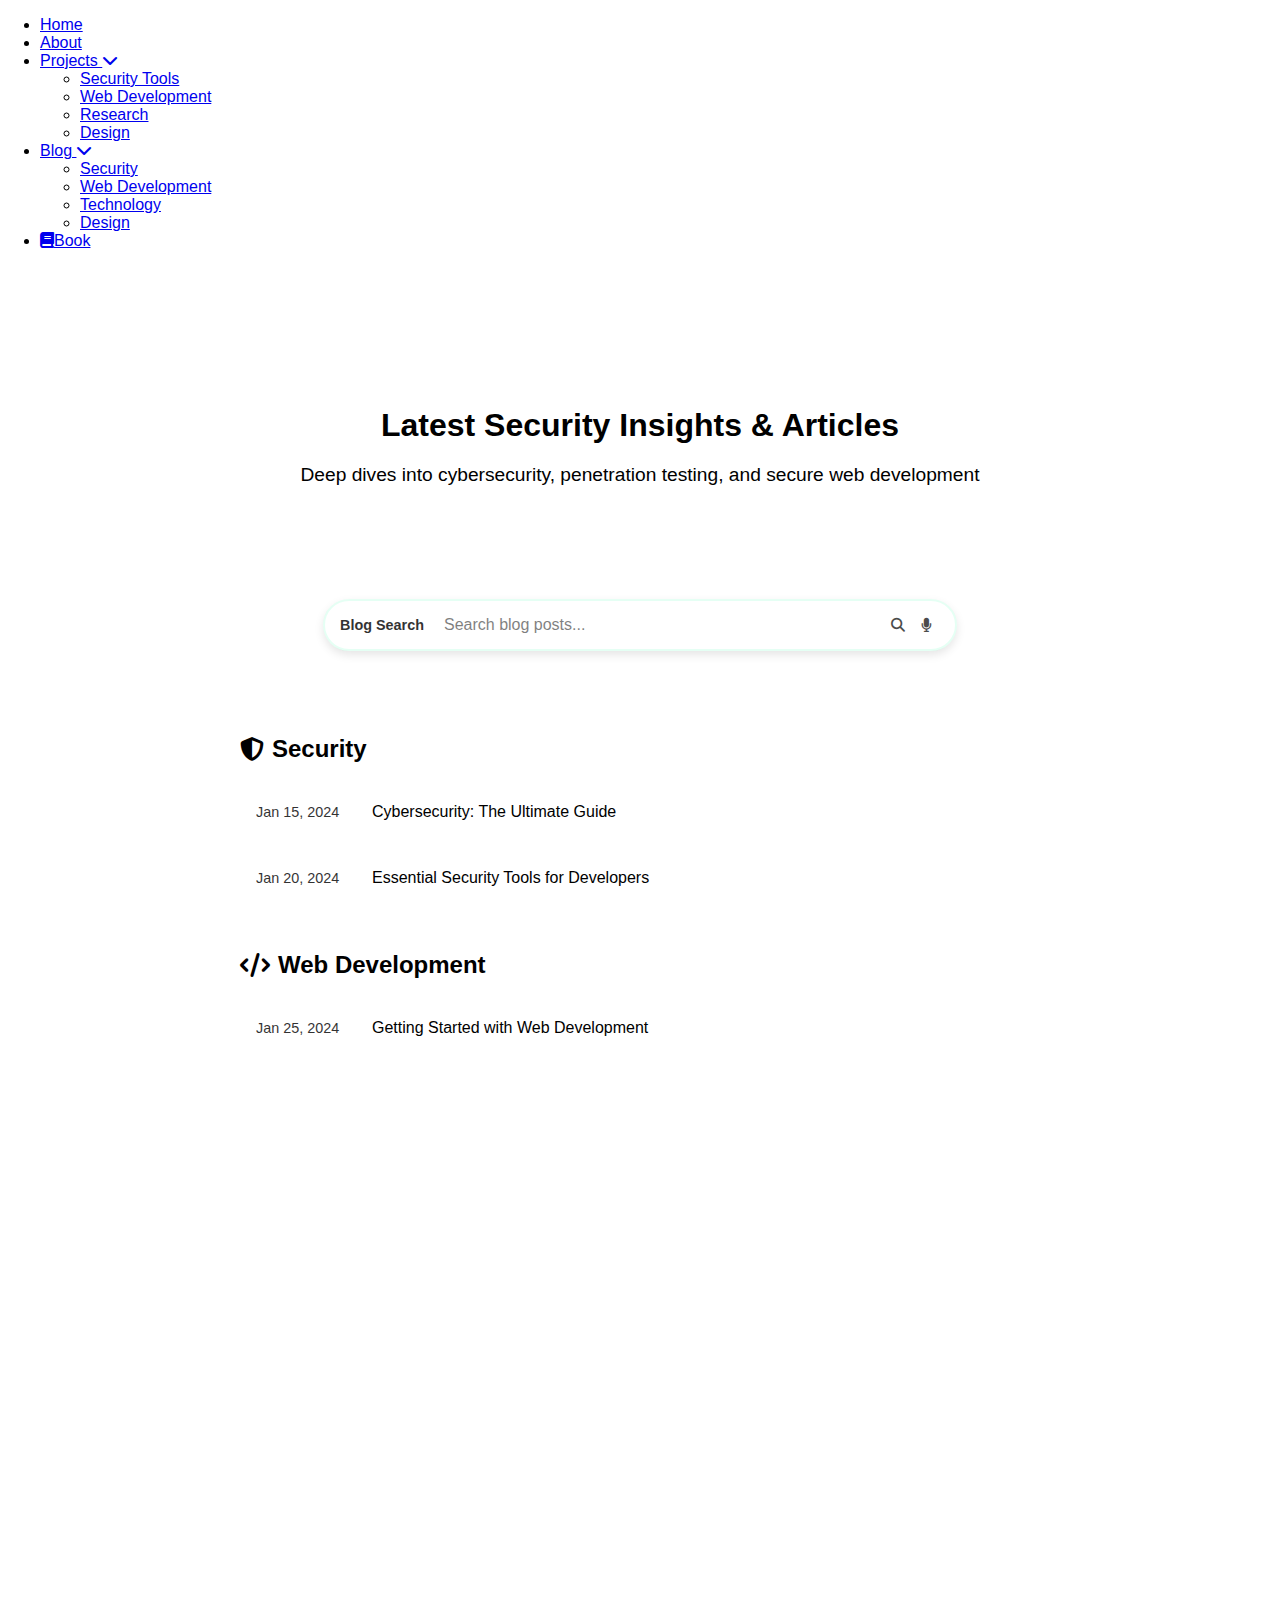
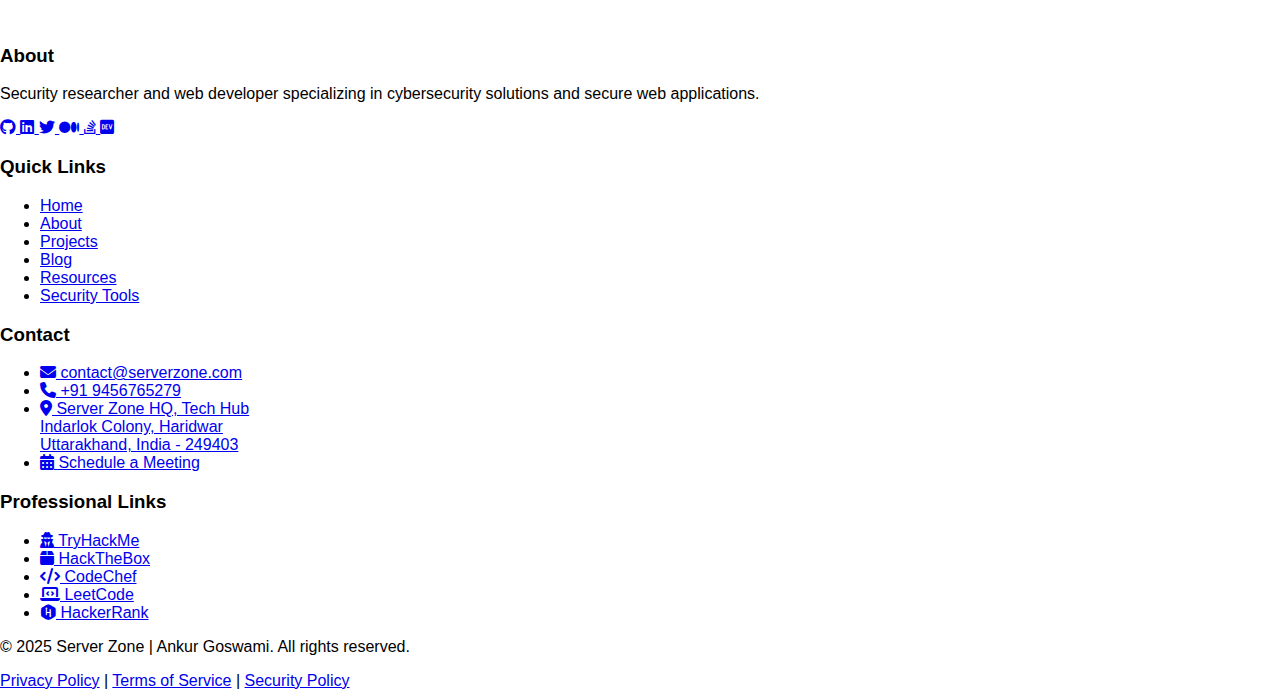
==== index.html @ b5e693ad "done" ====
<!DOCTYPE html>
<html lang="en">
<head>
    <meta charset="UTF-8">
    <meta name="viewport" content="width=device-width, initial-scale=1.0">
    <title>Blog - Ankur Goswami | Security Articles & Web Development</title>
    <meta name="description" content="Explore in-depth articles on cybersecurity, penetration testing, and web development by Ankur Goswami.">
    <meta name="keywords" content="cybersecurity, web development, penetration testing, security articles">
    <meta name="author" content="Ankur Goswami">
    
    <!-- Open Graph Tags -->
    <meta property="og:title" content="Security & Development Blog - Ankur Goswami">
    <meta property="og:description" content="Expert insights on cybersecurity and web development">
    <meta property="og:image" content="/images/blog/featured/blog-cover.jpg">
    
    <link rel="canonical" href="https://yoursite.com/blog">
    <link rel="stylesheet" href="css/blog.css">
    <link rel="stylesheet" href="css/styles.css">
    <link rel="stylesheet" href="https://cdnjs.cloudflare.com/ajax/libs/font-awesome/5.15.4/css/all.min.css">
    <link rel="stylesheet" href="https://cdnjs.cloudflare.com/ajax/libs/font-awesome/6.4.2/css/all.min.css">
    <script src="https://code.jquery.com/jquery-3.6.0.min.js"></script>
</head>
<body>
    <div id="header"></div>

    <main>
        <div class="blog-hero">
            <h1>Latest Security Insights & Articles</h1>
            <p class="subtitle">Deep dives into cybersecurity, penetration testing, and secure web development</p>
        </div>

        <div id="blogContent">
            <!-- Blog list view -->
            <div id="blogList">
                <div class="blog-filters">
                    <div class="blog-search">
                        <span class="search-text">Blog Search</span>
                        <input type="text" placeholder="Search blog posts..." class="search-input">
                        <button class="search-btn" title="Search"><i class="fas fa-search"></i></button>
                        <button class="mic-btn" title="Activate microphone"><i class="fas fa-microphone"></i></button>
                    </div>
                </div>
                
                <div class="blog-posts-list">
                    <!-- Security Category -->
                    <div class="blog-category">
                        <h2><i class="fas fa-shield-alt"></i> Security</h2>
                        <div class="post-links">
                            <a href="./posts/cybersecurity-guide/index.html" class="post-link">
                                <span class="post-date">Jan 15, 2024</span>
                                <span class="post-title">Cybersecurity: The Ultimate Guide</span>
                            </a>
                            <a href="./posts/security-tools/index.html" class="post-link">
                                <span class="post-date">Jan 20, 2024</span>
                                <span class="post-title">Essential Security Tools for Developers</span>
                            </a>
                        </div>
                    </div>

                    <!-- Web Development Category -->
                    <div class="blog-category">
                        <h2><i class="fas fa-code"></i> Web Development</h2>
                        <div class="post-links">
                            <a href="./posts/web-development-basics/index.html" class="post-link">
                                <span class="post-date">Jan 25, 2024</span>
                                <span class="post-title">Getting Started with Web Development</span>
                            </a>
                        </div>
                    </div>
                </div>
            </div>

            <!-- Post Content Sections -->
            <div id="postView" class="hidden">
                <!-- Post 1 Content -->
                <div id="post1" class="post-content hidden">
                    <button class="back-btn" onclick="showBlogList()">
                        <i class="fas fa-arrow-left"></i> Back to Articles
                    </button>
                    <article>
                        <header>
                            <h1>Cybersecurity: The Ultimate Guide</h1>
                            <div class="post-meta">
                                <span><i class="far fa-user"></i> Ankur Goswami</span>
                                <span><i class="far fa-calendar"></i> January 15, 2024</span>
                            </div>
                        </header>
                        <img src="posts/post1/images/cybersecurity.png" alt="Cybersecurity Guide">
                        <div class="post-content">
                            <!-- Post content goes here -->
                            <p>Cybersecurity is the practice of protecting systems...</p>
                            <!-- Add full post content -->
                        </div>
                        <div class="share-buttons">
                            <button onclick="sharePost('twitter')" title="Share on Twitter"><i class="fab fa-twitter"></i></button>
                            <button onclick="sharePost('facebook')" title="Share on Facebook"><i class="fab fa-facebook"></i></button>
                            <button onclick="likePost()" class="like-btn">
                                <i class="far fa-heart"></i> <span class="like-count">0</span>
                            </button>
                        </div>
                    </article>
                </div>
                <!-- Add more post content sections here -->
            </div>
        </div>
    </main>

    <div id="footer"></div>
    
    <script>
        // Error handling for component loading
        $(document).ready(function() {
            const loadComponent = (id, path) => {
                $(`#${id}`).load(path, function(response, status, xhr) {
                    if (status === "error") {
                        console.error(`Error loading ${path}: ${xhr.status} ${xhr.statusText}`);
                        $(`#${id}`).html(`<div class="error">Failed to load component</div>`);
                    }
                });
            };

            loadComponent("header", "components/header.html");
            loadComponent("footer", "components/footer.html");
        });

        // Initialize blog with URL handling
        document.addEventListener('DOMContentLoaded', () => {
            const params = new URLSearchParams(window.location.search);
            const postId = params.get('post');
            
            if (postId) {
                loadPost(postId);
            } else {
                loadBlogList();
            }
        });
    </script>
    <script src="js/blog.js"></script>
    <script src="js/script.js"></script>

    <!-- Structured Data -->
    <script type="application/ld+json">
    {
        "@context": "https://schema.org",
        "@type": "Blog",
        "name": "Ankur Goswami's Security Blog",
        "description": "Expert articles on cybersecurity and web development",
        "url": "https://yoursite.com/blog",
        "author": {
            "@type": "Person",
            "name": "Ankur Goswami"
        }
    }
    </script>
</body>
</html>
---- css/styles.css ----
body {
    font-family: 'Poppins', sans-serif;
    margin: 0;
    padding: 0;
    background-color: var(--primary-color);
    color: var(--text-color);
}

header {
    background-color: var(--secondary-color);
    padding: 2rem 0;
    margin-bottom: 2rem;
}

header h1 {
    color: var(--accent-color);
    font-weight: 600;
}

#searchBar {
    max-width: 600px;
    margin: 0 auto 2rem;
    padding: 1rem 3rem;
    border: 2px solid rgba(0, 255, 148, 0.1);
    border-radius: 50px;
    background: var(--secondary-color);
    color: var(--text-color);
    font-size: 1rem;
    transition: all 0.3s ease;
    box-shadow: 0 4px 10px rgba(0, 0, 0, 0.1);
}

#searchBar:focus {
    outline: none;
    border-color: var(--accent-color);
    box-shadow: 0 0 15px rgba(0, 255, 148, 0.15);
}

#searchBar::placeholder {
    color: var(--text-color);
    opacity: 0.5;
}

#blogPosts {
    max-width: 1200px;
    margin: 0 auto;
    padding: 0 1rem;
    display: grid;
    grid-template-columns: repeat(auto-fill, minmax(300px, 1fr));
    gap: 20px;
    transition: opacity 0.3s ease, display 0.3s ease;
}

#postContent {
    transition: opacity 0.3s ease, display 0.3s ease;
}

.search-container {
    position: relative;
    max-width: 600px;
    margin: 2rem auto;
    width: 90%;
}

.search-container i {
    position: absolute;
    top: 50%;
    transform: translateY(-50%);
    pointer-events: none;
}

.search-container .fa-search {
    left: 20px;
    color: var(--accent-color);
    font-size: 1.1rem;
    opacity: 0.8;
}

.search-container .fa-microphone {
    right: 20px;
    color: var(--text-color);
    font-size: 1rem;
    opacity: 0.6;
    cursor: pointer;
    pointer-events: auto;
}

.search-container .fa-microphone:hover {
    color: var(--accent-color);
    opacity: 1;
}

.categories {
    display: flex;
    gap: 1rem;
    justify-content: center;
    margin: 2rem 0;
    flex-wrap: wrap;
    transition: opacity 0.3s ease;
}

.category-btn {
    padding: 0.5rem 1.5rem;
    border: 2px solid var(--accent-color);
    border-radius: 25px;
    background: transparent;
    color: var(--text-color);
    cursor: pointer;
    transition: all 0.3s ease;
}

.category-btn.active,
.category-btn:hover {
    background: var(--accent-color);
    color: white;
}

.featured-post {
    max-width: 1200px;
    margin: 0 auto 3rem;
    padding: 0 1rem;
    opacity: 1;
    transition: opacity 0.3s ease, display 0.3s ease;
}

.featured-card {
    display: grid;
    grid-template-columns: 1.2fr 1fr;
    gap: 2rem;
    background: var(--secondary-color);
    border-radius: 15px;
    overflow: hidden;
}

.featured-card img {
    width: 100%;
    height: 100%;
    object-fit: cover;
}

.featured-content {
    padding: 2rem;
}

.post-meta {
    display: flex;
    gap: 1rem;
    color: var(--text-color);
    opacity: 0.8;
    margin: 1rem 0;
}

.tags {
    display: flex;
    gap: 0.5rem;
    flex-wrap: wrap;
    margin-top: 1rem;
}

.tag {
    padding: 0.2rem 0.8rem;
    background: var(--accent-color);
    color: white;
    border-radius: 15px;
    font-size: 0.8rem;
}

.share-buttons {
    display: flex;
    gap: 1rem;
    margin: 2rem 0;
}

.share-buttons button {
    width: 40px;
    height: 40px;
    border-radius: 50%;
    border: none;
    background: var(--accent-color);
    color: white;
    cursor: pointer;
    transition: transform 0.3s ease;
}

.share-buttons button:hover {
    transform: translateY(-3px);
}

@media screen and (max-width: 768px) {
    .blog-post {
        width: 90%;
    }
    
    #searchBar {
        width: 90%;
        padding: 0.8rem 2.8rem;
        font-size: 0.9rem;
    }
    
    .featured-card {
        grid-template-columns: 1fr;
    }
    
    .featured-card img {
        height: 200px;
    }
    
    .search-container {
        width: 85%;
    }
}

.full-post {
    max-width: 800px;
    margin: 0 auto;
    padding: 2rem;
    opacity: 0;
    transition: opacity 0.3s ease;
}

.full-post.visible {
    opacity: 1;
}

.post-header {
    text-align: center;
    margin-bottom: 2rem;
}

.full-post img {
    width: 100%;
    height: auto;
    border-radius: 10px;
    margin: 1rem 0;
}

.full-post .post-meta {
    justify-content: center;
    margin: 1rem 0;
}

/* Loading state */
.loading {
    text-align: center;
    padding: 2rem;
    color: var(--text-color);
    font-style: italic;
}

.hidden {
    opacity: 0 !important;
    pointer-events: none;
}

/* Post View Styles */
#postView {
    max-width: 800px;
    margin: 0 auto;
    padding: 2rem;
}

.back-btn {
    display: inline-flex;
    align-items: center;
    gap: 0.5rem;
    padding: 0.5rem 1rem;
    margin-bottom: 2rem;
    border: none;
    background: var(--accent-color);
    color: white;
    border-radius: 4px;
    cursor: pointer;
    transition: transform 0.3s ease;
}

.back-btn:hover {
    transform: translateX(-5px);
}

.blog-hero {
    background: var(--secondary-color);
    padding: 120px 0 60px;
    text-align: center;
    margin-bottom: 3rem;
    display: flex;
    flex-direction: column;
    align-items: center;
    justify-content: center;
}

.blog-hero h1 {
    color: var(--heading-color);
    margin-bottom: 1rem;
    text-align: center;
    width: 100%;
}

.blog-hero .subtitle {
    color: var(--text-color);
    font-size: 1.2rem;
    margin: 0 auto;
    max-width: 800px;
    text-align: center;
    line-height: 1.6;
}
.blog-search-container {
    display: flex;
    flex-direction: column;
    align-items: center;
    justify-content: center;
    width: 100%;
    margin-top: 20px; /* Ensure it has some spacing */
}

.blog-search {
    display: flex;
    align-items: center;
    background: #fff;
    border-radius: 50px;
    padding: 5px;
    width: 25%;
    min-width: 250px;
    max-width: 400px; /* Prevents it from being too big */
    box-shadow: 0px 4px 10px rgba(0, 0, 0, 0.1);
    border: 1px solid #ddd;
}

.search-text {
    font-size: 14px;
    font-weight: bold;
    color: #555;
    margin-right: 10px;
    white-space: nowrap;
}

.search-input {
    border: none;
    outline: none;
    flex: 1;
    font-size: 14px;
    padding: 8px;
}

.search-btn, .mic-btn {
    background: none;
    border: none;
    cursor: pointer;
    font-size: 14px;
    padding: 8px;
    color: #555;
}

.search-btn:hover, .mic-btn:hover {
    color: #000;
}

/* Ensuring category buttons stay below */
.category-buttons {
    display: flex;
    justify-content: center;
    gap: 10px;
    margin-top: 15px; /* Add spacing between search bar and buttons */
}

.blog-filters {
    display: flex;
    flex-direction: column;
    align-items: center;
    width: 100%;
    margin: 2rem 0;
}

.blog-search {
    display: flex;
    align-items: center;
    background: var(--secondary-color);
    border: 2px solid rgba(0, 255, 148, 0.1);
    border-radius: 50px;
    padding: 5px 15px;
    width: 100%;
    max-width: 600px;
    margin: 0 auto;
    box-shadow: 0 4px 10px rgba(0, 0, 0, 0.1);
}

.search-text {
    color: var(--text-color);
    margin-right: 10px;
    font-size: 0.9rem;
    opacity: 0.8;
}

.search-input {
    flex: 1;
    background: none;
    border: none;
    color: var(--text-color);
    padding: 10px;
    font-size: 1rem;
}

.search-input:focus {
    outline: none;
}

.search-input::placeholder {
    color: var(--text-color);
    opacity: 0.5;
}

.search-btn, .mic-btn {
    background: none;
    border: none;
    color: var(--text-color);
    padding: 8px;
    cursor: pointer;
    opacity: 0.7;
    transition: all 0.3s ease;
}

.search-btn:hover, .mic-btn:hover {
    color: var(--accent-color);
    opacity: 1;
}

.blog-post {
    background: var(--secondary-color);
    border-radius: 12px;
    overflow: hidden;
    transition: transform 0.3s ease;
    cursor: pointer;
}

.blog-post:hover {
    transform: translateY(-5px);
}

.post-image {
    position: relative;
    height: 200px;
    overflow: hidden;
}

.post-image img {
    width: 100%;
    height: 100%;
    object-fit: cover;
    transition: transform 0.3s ease;
}

.blog-post:hover .post-image img {
    transform: scale(1.05);
}

.post-details {
    padding: 1.5rem;
}

.post-details h2 a {
    color: var(--heading-color);
    text-decoration: none;
    transition: color 0.3s ease;
}

.post-details h2 a:hover {
    color: var(--accent-color);
}

.blog-posts-list {
    max-width: 800px;
    margin: 0 auto;
    padding: 2rem;
}

.blog-category {
    margin-bottom: 3rem;
}

.blog-category h2 {
    color: var(--accent-color);
    font-size: 1.5rem;
    margin-bottom: 1rem;
    padding-bottom: 0.5rem;
    border-bottom: 2px solid var(--accent-color);
    display: flex;
    align-items: center;
    gap: 0.5rem;
}

.post-links {
    display: flex;
    flex-direction: column;
    gap: 1rem;
}

.post-link {
    display: flex;
    align-items: center;
    gap: 1rem;
    padding: 1rem;
    background: var(--secondary-color);
    border-radius: 8px;
    text-decoration: none;
    color: var(--text-color);
    transition: all 0.3s ease;
    border-left: 4px solid var(--accent-color);
}

.post-link:hover {
    transform: translateX(10px);
    background: var(--primary-color);
    color: var(--light-color);
}

.post-date {
    font-size: 0.9rem;
    opacity: 0.8;
    min-width: 100px;
}

.post-title {
    font-weight: 500;
    color: var(--heading-color);
}
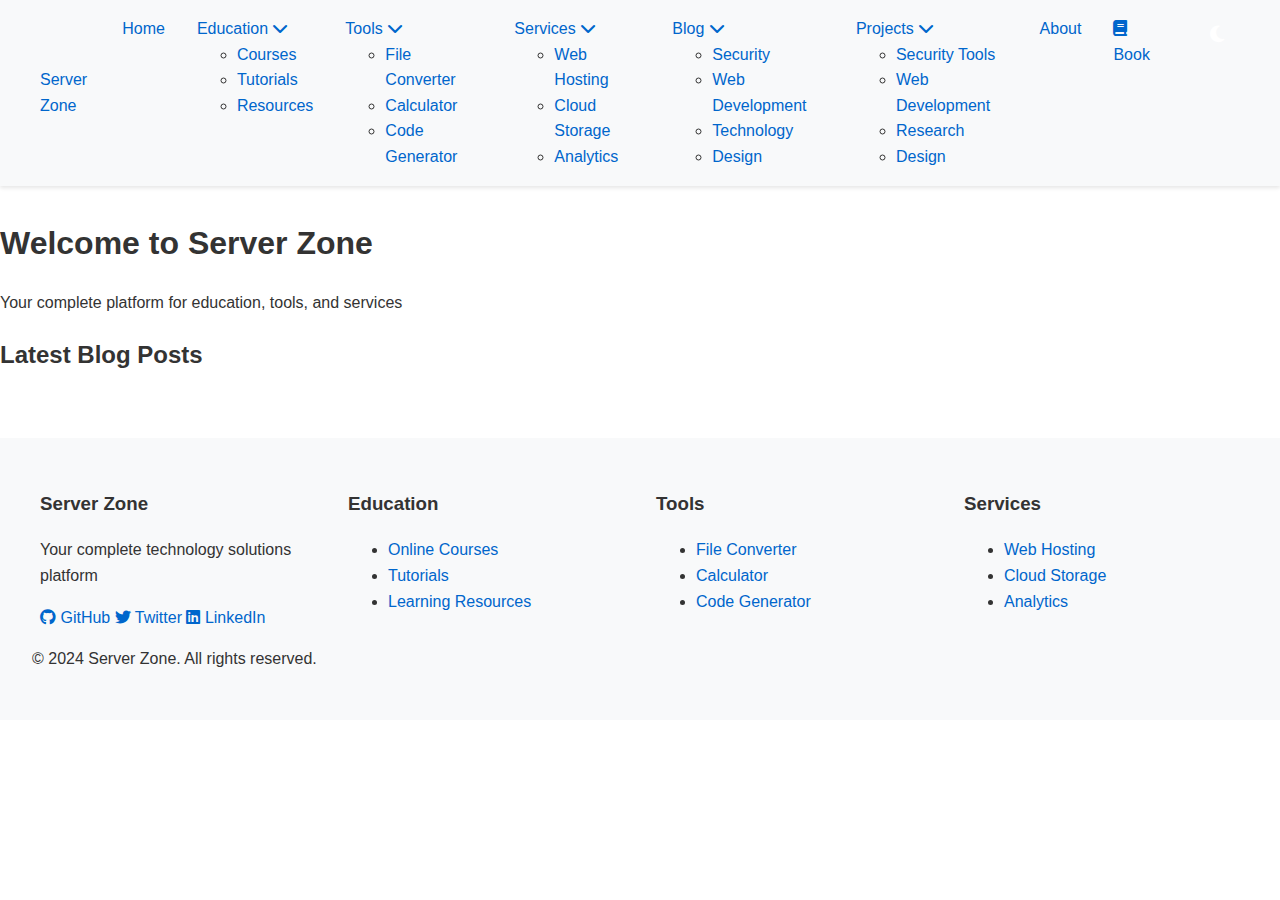
==== commit 9c49e2d5: "ok" ====
--- a/index.html
+++ b/index.html
@@ -3,154 +3,51 @@
 <head>
     <meta charset="UTF-8">
     <meta name="viewport" content="width=device-width, initial-scale=1.0">
-    <title>Blog - Ankur Goswami | Security Articles & Web Development</title>
-    <meta name="description" content="Explore in-depth articles on cybersecurity, penetration testing, and web development by Ankur Goswami.">
-    <meta name="keywords" content="cybersecurity, web development, penetration testing, security articles">
-    <meta name="author" content="Ankur Goswami">
-    
-    <!-- Open Graph Tags -->
-    <meta property="og:title" content="Security & Development Blog - Ankur Goswami">
-    <meta property="og:description" content="Expert insights on cybersecurity and web development">
-    <meta property="og:image" content="/images/blog/featured/blog-cover.jpg">
-    
-    <link rel="canonical" href="https://yoursite.com/blog">
-    <link rel="stylesheet" href="css/blog.css">
-    <link rel="stylesheet" href="css/styles.css">
-    <link rel="stylesheet" href="https://cdnjs.cloudflare.com/ajax/libs/font-awesome/5.15.4/css/all.min.css">
+    <title>Server Zone - Your All-in-One Tech Platform</title>
+    <link rel="stylesheet" href="/css/styles.css">
     <link rel="stylesheet" href="https://cdnjs.cloudflare.com/ajax/libs/font-awesome/6.4.2/css/all.min.css">
-    <script src="https://code.jquery.com/jquery-3.6.0.min.js"></script>
 </head>
 <body>
-    <div id="header"></div>
+    <div id="header-container"></div>
 
     <main>
-        <div class="blog-hero">
-            <h1>Latest Security Insights & Articles</h1>
-            <p class="subtitle">Deep dives into cybersecurity, penetration testing, and secure web development</p>
-        </div>
+        <section class="hero">
+            <h1>Welcome to Server Zone</h1>
+            <p>Your complete platform for education, tools, and services</p>
+        </section>
 
-        <div id="blogContent">
-            <!-- Blog list view -->
-            <div id="blogList">
-                <div class="blog-filters">
-                    <div class="blog-search">
-                        <span class="search-text">Blog Search</span>
-                        <input type="text" placeholder="Search blog posts..." class="search-input">
-                        <button class="search-btn" title="Search"><i class="fas fa-search"></i></button>
-                        <button class="mic-btn" title="Activate microphone"><i class="fas fa-microphone"></i></button>
-                    </div>
-                </div>
-                
-                <div class="blog-posts-list">
-                    <!-- Security Category -->
-                    <div class="blog-category">
-                        <h2><i class="fas fa-shield-alt"></i> Security</h2>
-                        <div class="post-links">
-                            <a href="./posts/cybersecurity-guide/index.html" class="post-link">
-                                <span class="post-date">Jan 15, 2024</span>
-                                <span class="post-title">Cybersecurity: The Ultimate Guide</span>
-                            </a>
-                            <a href="./posts/security-tools/index.html" class="post-link">
-                                <span class="post-date">Jan 20, 2024</span>
-                                <span class="post-title">Essential Security Tools for Developers</span>
-                            </a>
-                        </div>
-                    </div>
-
-                    <!-- Web Development Category -->
-                    <div class="blog-category">
-                        <h2><i class="fas fa-code"></i> Web Development</h2>
-                        <div class="post-links">
-                            <a href="./posts/web-development-basics/index.html" class="post-link">
-                                <span class="post-date">Jan 25, 2024</span>
-                                <span class="post-title">Getting Started with Web Development</span>
-                            </a>
-                        </div>
-                    </div>
-                </div>
+        <section class="services">
+            <!-- Auto-updated blog posts section -->
+            <div id="latest-blogs">
+                <h2>Latest Blog Posts</h2>
+                <div id="blog-container"></div>
             </div>
-
-            <!-- Post Content Sections -->
-            <div id="postView" class="hidden">
-                <!-- Post 1 Content -->
-                <div id="post1" class="post-content hidden">
-                    <button class="back-btn" onclick="showBlogList()">
-                        <i class="fas fa-arrow-left"></i> Back to Articles
-                    </button>
-                    <article>
-                        <header>
-                            <h1>Cybersecurity: The Ultimate Guide</h1>
-                            <div class="post-meta">
-                                <span><i class="far fa-user"></i> Ankur Goswami</span>
-                                <span><i class="far fa-calendar"></i> January 15, 2024</span>
-                            </div>
-                        </header>
-                        <img src="posts/post1/images/cybersecurity.png" alt="Cybersecurity Guide">
-                        <div class="post-content">
-                            <!-- Post content goes here -->
-                            <p>Cybersecurity is the practice of protecting systems...</p>
-                            <!-- Add full post content -->
-                        </div>
-                        <div class="share-buttons">
-                            <button onclick="sharePost('twitter')" title="Share on Twitter"><i class="fab fa-twitter"></i></button>
-                            <button onclick="sharePost('facebook')" title="Share on Facebook"><i class="fab fa-facebook"></i></button>
-                            <button onclick="likePost()" class="like-btn">
-                                <i class="far fa-heart"></i> <span class="like-count">0</span>
-                            </button>
-                        </div>
-                    </article>
-                </div>
-                <!-- Add more post content sections here -->
-            </div>
-        </div>
+        </section>
     </main>
 
-    <div id="footer"></div>
-    
+    <div id="footer-container"></div>
+    <script src="/js/main.js"></script>
     <script>
-        // Error handling for component loading
-        $(document).ready(function() {
-            const loadComponent = (id, path) => {
-                $(`#${id}`).load(path, function(response, status, xhr) {
-                    if (status === "error") {
-                        console.error(`Error loading ${path}: ${xhr.status} ${xhr.statusText}`);
-                        $(`#${id}`).html(`<div class="error">Failed to load component</div>`);
-                    }
-                });
-            };
+        // Auto-update blog posts
+        function loadLatestBlogs() {
+            fetch('/api/posts.json')
+                .then(response => response.json())
+                .then(posts => {
+                    const container = document.getElementById('blog-container');
+                    container.innerHTML = posts.slice(0, 5).map(post => `
+                        <article class="blog-preview">
+                            <h3>${post.title}</h3>
+                            <p>${post.excerpt}</p>
+                            <a href="/blog/${post.slug}">Read more</a>
+                        </article>
+                    `).join('');
+                })
+                .catch(error => console.error('Error loading blogs:', error));
+        }
 
-            loadComponent("header", "components/header.html");
-            loadComponent("footer", "components/footer.html");
-        });
-
-        // Initialize blog with URL handling
-        document.addEventListener('DOMContentLoaded', () => {
-            const params = new URLSearchParams(window.location.search);
-            const postId = params.get('post');
-            
-            if (postId) {
-                loadPost(postId);
-            } else {
-                loadBlogList();
-            }
-        });
-    </script>
-    <script src="js/blog.js"></script>
-    <script src="js/script.js"></script>
-
-    <!-- Structured Data -->
-    <script type="application/ld+json">
-    {
-        "@context": "https://schema.org",
-        "@type": "Blog",
-        "name": "Ankur Goswami's Security Blog",
-        "description": "Expert articles on cybersecurity and web development",
-        "url": "https://yoursite.com/blog",
-        "author": {
-            "@type": "Person",
-            "name": "Ankur Goswami"
-        }
-    }
+        // Load initially and refresh every 5 minutes
+        loadLatestBlogs();
+        setInterval(loadLatestBlogs, 300000);
     </script>
 </body>
 </html>
--- a/css/styles.css
+++ b/css/styles.css
@@ -1,9 +1,28 @@
+/* Base styles */
+:root {
+    --bg-color: #ffffff;
+    --text-color: #333333;
+    --accent-color: #0066cc;
+    --header-bg: #f8f9fa;
+    --footer-bg: #f8f9fa;
+}
+
+.dark-theme {
+    --bg-color: #1a1a1a;
+    --text-color: #ffffff;
+    --accent-color: #66b3ff;
+    --header-bg: #2d2d2d;
+    --footer-bg: #2d2d2d;
+}
+
 body {
-    font-family: 'Poppins', sans-serif;
     margin: 0;
-    padding: 0;
-    background-color: var(--primary-color);
-    color: var(--text-color);
+    font-family: -apple-system, BlinkMacSystemFont, 'Segoe UI', Roboto, Oxygen,
+        Ubuntu, Cantarell, 'Open Sans', 'Helvetica Neue', sans-serif;
+    background-color: var(--bg-color);
+    color: var(--text-color);
+    line-height: 1.6;
+    transition: background-color 0.3s, color 0.3s;
 }
 
 header {
@@ -522,3 +541,226 @@
     font-weight: 500;
     color: var(--heading-color);
 }
+
+/* Header styles */
+.site-header {
+    background-color: var(--header-bg);
+    padding: 1rem;
+    box-shadow: 0 2px 4px rgba(0,0,0,0.1);
+}
+
+.main-nav {
+    max-width: 1200px;
+    margin: 0 auto;
+    display: flex;
+    justify-content: space-between;
+    align-items: center;
+}
+
+.nav-links {
+    display: flex;
+    gap: 2rem;
+    list-style: none;
+    margin: 0;
+    padding: 0;
+}
+
+/* Theme toggle button */
+#theme-toggle {
+    background: none;
+    border: none;
+    cursor: pointer;
+    font-size: 1.2rem;
+}
+
+/* Main content */
+.container {
+    max-width: 1200px;
+    margin: 0 auto;
+    padding: 2rem;
+}
+
+/* Footer styles */
+.site-footer {
+    background-color: var(--footer-bg);
+    padding: 2rem;
+    margin-top: 4rem;
+}
+
+.footer-content {
+    max-width: 1200px;
+    margin: 0 auto;
+    display: grid;
+    grid-template-columns: repeat(auto-fit, minmax(250px, 1fr));
+    gap: 2rem;
+}
+
+/* Links */
+a {
+    color: var(--accent-color);
+    text-decoration: none;
+}
+
+a:hover {
+    text-decoration: underline;
+}
+
+/* Forms */
+.contact-form {
+    max-width: 600px;
+    margin: 2rem auto;
+}
+
+.form-group {
+    margin-bottom: 1.5rem;
+}
+
+input, textarea {
+    width: 100%;
+    padding: 0.5rem;
+    border: 1px solid #ddd;
+    border-radius: 4px;
+    background-color: var(--bg-color);
+    color: var(--text-color);
+}
+
+button {
+    background-color: var(--accent-color);
+    color: white;
+    padding: 0.5rem 1rem;
+    border: none;
+    border-radius: 4px;
+    cursor: pointer;
+}
+
+/* Responsive design */
+@media (max-width: 768px) {
+    .nav-links {
+        gap: 1rem;
+    }
+    
+    .container {
+        padding: 1rem;
+    }
+}
+/* Additional styles can be added here */
+
+/* Tab Styles */
+.tab-buttons {
+    display: flex;
+    gap: 20px;
+    margin-bottom: 20px;
+}
+
+.tab-button {
+    padding: 10px 20px;
+    cursor: pointer;
+    border: none;
+    background-color: #f0f0f0;
+}
+
+.tab-button.active {
+    background-color: #007bff;
+    color: white;
+}
+
+.tab-content {
+    display: none;
+}
+
+.tab-content.active {
+    display: block;
+}
+
+/* Popup Styles */
+.popup-overlay {
+    display: none;
+    position: fixed;
+    top: 0;
+    left: 0;
+    width: 100%;
+    height: 100%;
+    background: rgba(0, 0, 0, 0.7);
+    z-index: 1000;
+}
+
+.popup-content {
+    position: fixed;
+    top: 50%;
+    left: 50%;
+    transform: translate(-50%, -50%);
+    background: var(--bg-color);
+    padding: 2rem;
+    border-radius: 8px;
+    width: 90%;
+    max-width: 500px;
+    z-index: 1001;
+}
+
+.close-popup {
+    position: absolute;
+    top: 10px;
+    right: 10px;
+    border: none;
+    background: none;
+    font-size: 1.5rem;
+    cursor: pointer;
+    color: var(--text-color);
+}
+
+/* Apps Launcher Styles */
+.apps-launcher {
+    background: none;
+    border: none;
+    font-size: 1.2rem;
+    color: var(--text-color);
+    cursor: pointer;
+    padding: 8px;
+}
+
+.apps-dropdown {
+    display: none;
+    position: absolute;
+    right: 0;
+    top: 100%;
+    background: var(--bg-color);
+    border-radius: 8px;
+    box-shadow: 0 2px 10px rgba(0,0,0,0.1);
+    padding: 1rem;
+    z-index: 1000;
+}
+
+.dropdown:hover .apps-dropdown {
+    display: block;
+}
+
+.apps-grid {
+    display: grid;
+    grid-template-columns: repeat(3, 1fr);
+    gap: 1rem;
+    width: 300px;
+}
+
+.app-item {
+    display: flex;
+    flex-direction: column;
+    align-items: center;
+    padding: 1rem;
+    text-decoration: none;
+    color: var(--text-color);
+    border-radius: 8px;
+    transition: background-color 0.3s;
+}
+
+.app-item:hover {
+    background-color: var(--header-bg);
+}
+
+.app-item i {
+    font-size: 1.5rem;
+    margin-bottom: 0.5rem;
+}
+
+.app-item span {
+    font-size: 0.8rem;
+}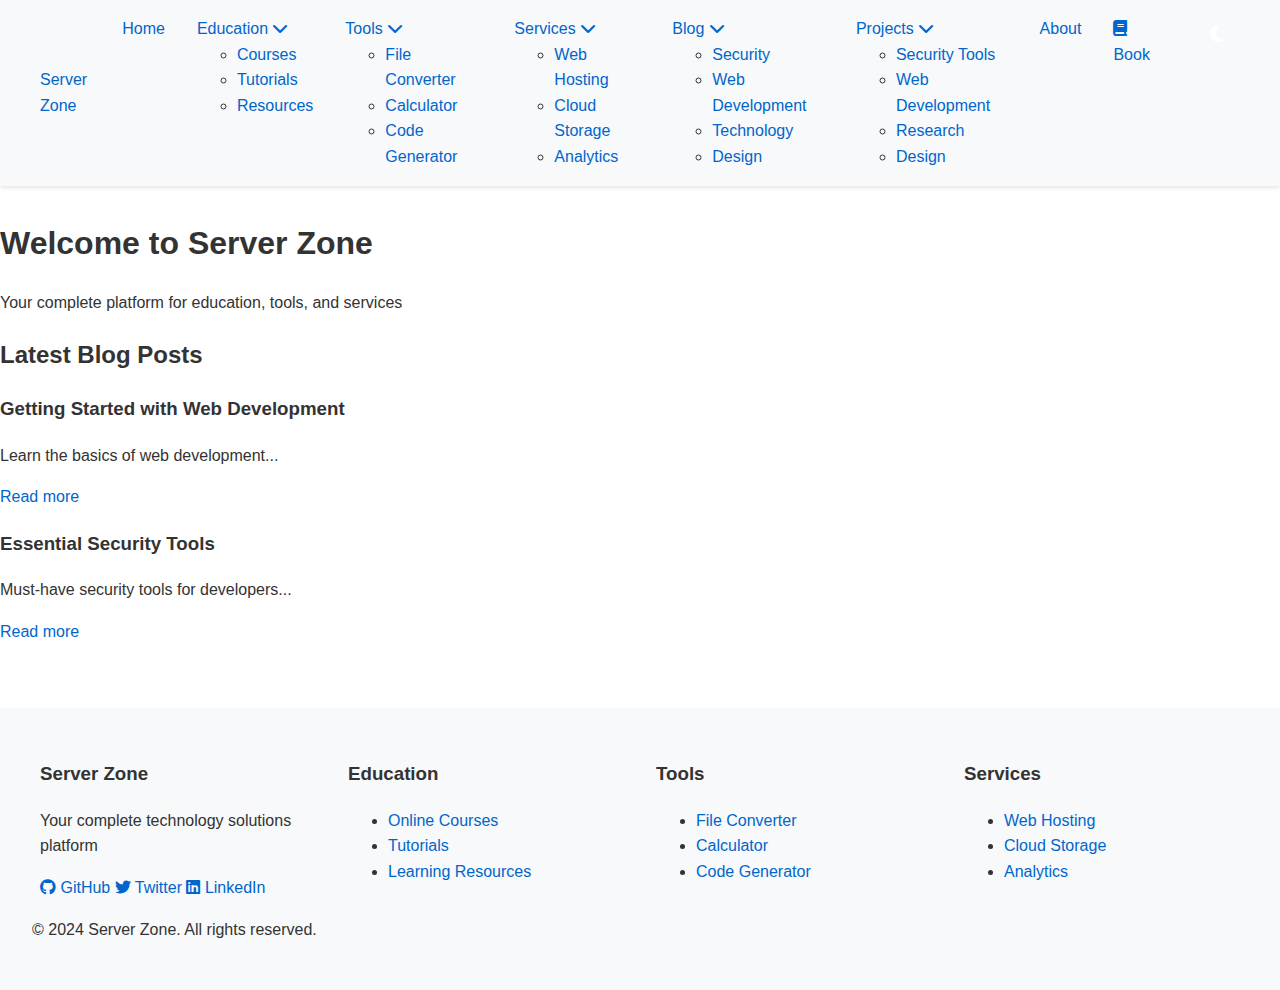
==== commit f0497295: "ok" ====
--- a/index.html
+++ b/index.html
@@ -4,7 +4,7 @@
     <meta charset="UTF-8">
     <meta name="viewport" content="width=device-width, initial-scale=1.0">
     <title>Server Zone - Your All-in-One Tech Platform</title>
-    <link rel="stylesheet" href="/css/styles.css">
+    <link rel="stylesheet" href="./css/styles.css">
     <link rel="stylesheet" href="https://cdnjs.cloudflare.com/ajax/libs/font-awesome/6.4.2/css/all.min.css">
 </head>
 <body>
@@ -26,19 +26,19 @@
     </main>
 
     <div id="footer-container"></div>
-    <script src="/js/main.js"></script>
+    <script src="./js/main.js"></script>
     <script>
         // Auto-update blog posts
         function loadLatestBlogs() {
-            fetch('/api/posts.json')
+            fetch('./api/posts.json')
                 .then(response => response.json())
-                .then(posts => {
+                .then(data => {
                     const container = document.getElementById('blog-container');
-                    container.innerHTML = posts.slice(0, 5).map(post => `
+                    container.innerHTML = data.posts.slice(0, 5).map(post => `
                         <article class="blog-preview">
                             <h3>${post.title}</h3>
                             <p>${post.excerpt}</p>
-                            <a href="/blog/${post.slug}">Read more</a>
+                            <a href="./blog/${post.slug}.html">Read more</a>
                         </article>
                     `).join('');
                 })
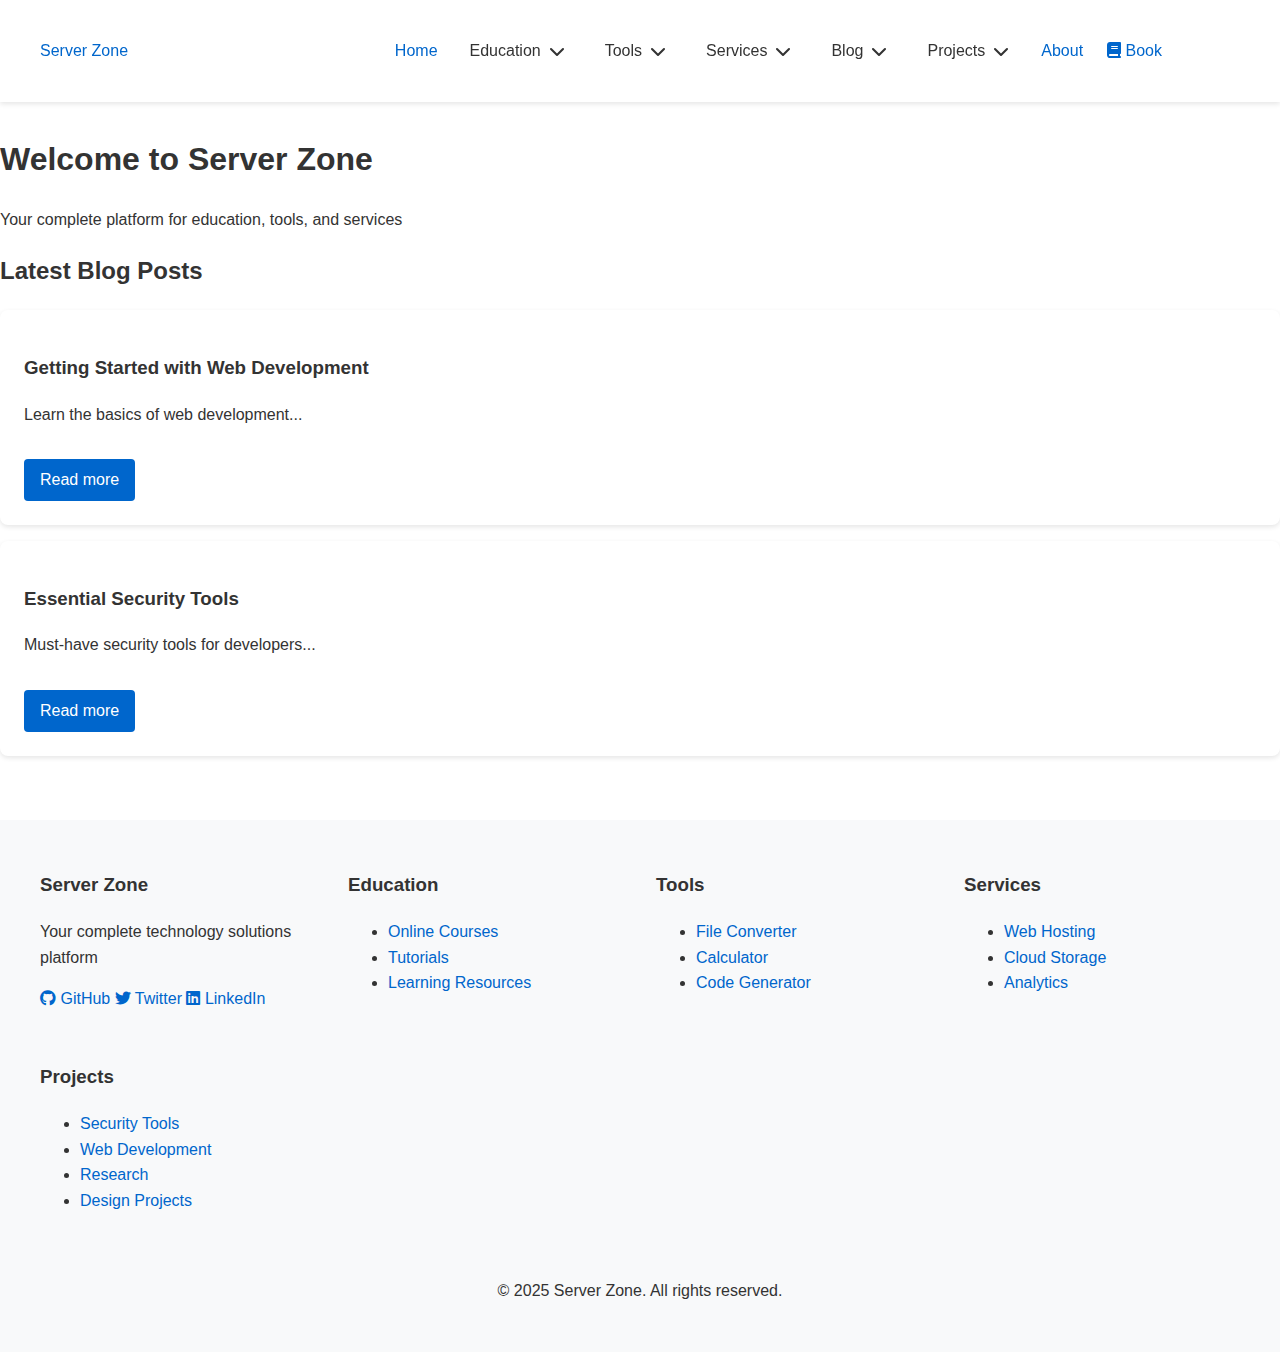
==== commit 341a1609: "ok" ====
--- a/index.html
+++ b/index.html
@@ -27,27 +27,5 @@
 
     <div id="footer-container"></div>
     <script src="./js/main.js"></script>
-    <script>
-        // Auto-update blog posts
-        function loadLatestBlogs() {
-            fetch('./api/posts.json')
-                .then(response => response.json())
-                .then(data => {
-                    const container = document.getElementById('blog-container');
-                    container.innerHTML = data.posts.slice(0, 5).map(post => `
-                        <article class="blog-preview">
-                            <h3>${post.title}</h3>
-                            <p>${post.excerpt}</p>
-                            <a href="./blog/${post.slug}.html">Read more</a>
-                        </article>
-                    `).join('');
-                })
-                .catch(error => console.error('Error loading blogs:', error));
-        }
-
-        // Load initially and refresh every 5 minutes
-        loadLatestBlogs();
-        setInterval(loadLatestBlogs, 300000);
-    </script>
 </body>
 </html>
--- a/css/styles.css
+++ b/css/styles.css
@@ -5,6 +5,9 @@
     --accent-color: #0066cc;
     --header-bg: #f8f9fa;
     --footer-bg: #f8f9fa;
+    --eye-comfort-bg: #f4ecd8;
+    --eye-comfort-text: #5c4b51;
+    --eye-comfort-accent: #7c6a70;
 }
 
 .dark-theme {
@@ -13,6 +16,14 @@
     --accent-color: #66b3ff;
     --header-bg: #2d2d2d;
     --footer-bg: #2d2d2d;
+}
+
+.eye-comfort-theme {
+    --bg-color: var(--eye-comfort-bg);
+    --text-color: var(--eye-comfort-text);
+    --accent-color: var(--eye-comfort-accent);
+    --header-bg: #ece5d4;
+    --footer-bg: #ece5d4;
 }
 
 body {
@@ -593,6 +604,17 @@
     display: grid;
     grid-template-columns: repeat(auto-fit, minmax(250px, 1fr));
     gap: 2rem;
+}
+
+.footer-bottom {
+    text-align: center;
+    padding: 1rem 0;
+    border-top: 1px solid rgba(255,255,255,0.1);
+    margin-top: 2rem;
+}
+
+.footer-bottom p {
+    margin: 0;
 }
 
 /* Links */
@@ -763,4 +785,162 @@
 
 .app-item span {
     font-size: 0.8rem;
+}
+
+/* Navigation Styles */
+.site-header {
+    position: sticky;
+    top: 0;
+    z-index: 1000;
+    background: var(--bg-color);
+    box-shadow: 0 2px 5px rgba(0,0,0,0.1);
+}
+
+.main-nav {
+    max-width: 1200px;
+    margin: 0 auto;
+    padding: 1rem;
+    display: flex;
+    justify-content: space-between;
+    align-items: center;
+}
+
+.mobile-menu-toggle {
+    display: none;
+}
+
+.nav-links {
+    display: flex;
+    gap: 1.5rem;
+    align-items: center;
+}
+
+/* Dropdown Styles */
+.dropdown {
+    position: relative;
+}
+
+.dropdown-toggle {
+    background: none;
+    border: none;
+    color: var(--text-color);
+    font-size: inherit;
+    cursor: pointer;
+    padding: 0.5rem;
+    display: flex;
+    align-items: center;
+    gap: 0.5rem;
+}
+
+.dropdown-menu {
+    position: absolute;
+    top: 100%;
+    left: 0;
+    background: var(--bg-color);
+    min-width: 200px;
+    border-radius: 4px;
+    box-shadow: 0 2px 5px rgba(0,0,0,0.2);
+    opacity: 0;
+    visibility: hidden;
+    transform: translateY(-10px);
+    transition: all 0.3s ease;
+    pointer-events: none;
+}
+
+.dropdown.active .dropdown-menu {
+    opacity: 1;
+    visibility: visible;
+    transform: translateY(0);
+    pointer-events: all;
+}
+
+/* Desktop Hover */
+@media (min-width: 769px) {
+    .dropdown:hover .dropdown-menu {
+        opacity: 1;
+        visibility: visible;
+        transform: translateY(0);
+        pointer-events: all;
+    }
+}
+
+/* Mobile Styles */
+@media (max-width: 768px) {
+    .mobile-menu-toggle {
+        display: block;
+    }
+
+    .nav-links {
+        display: none;
+        position: absolute;
+        top: 100%;
+        left: 0;
+        right: 0;
+        background: var(--bg-color);
+        flex-direction: column;
+        padding: 1rem;
+    }
+
+    .nav-links.active {
+        display: flex;
+    }
+
+    .dropdown-menu {
+        position: static;
+        box-shadow: none;
+        padding-left: 1rem;
+    }
+}
+
+/* Improve clickability */
+a, button, .clickable {
+    cursor: pointer;
+    position: relative;
+    z-index: 1;
+}
+
+.blog-preview {
+    background: var(--bg-color);
+    padding: 1.5rem;
+    border-radius: 8px;
+    box-shadow: 0 2px 5px rgba(0,0,0,0.1);
+    margin-bottom: 1rem;
+    transition: transform 0.2s;
+}
+
+.blog-preview:hover {
+    transform: translateY(-2px);
+}
+
+.blog-preview a {
+    display: inline-block;
+    padding: 0.5rem 1rem;
+    background: var(--accent-color);
+    color: white;
+    border-radius: 4px;
+    text-decoration: none;
+    margin-top: 1rem;
+}
+
+.blog-preview a:hover {
+    background: var(--accent-color);
+    opacity: 0.9;
+}
+
+/* Ensure dropdowns are clickable */
+.dropdown-menu {
+    z-index: 100;
+    pointer-events: auto;
+}
+
+.dropdown-menu a {
+    display: block;
+    padding: 0.5rem 1rem;
+    text-decoration: none;
+    color: var(--text-color);
+}
+
+.dropdown-menu a:hover {
+    background: var(--accent-color);
+    color: white;
 }